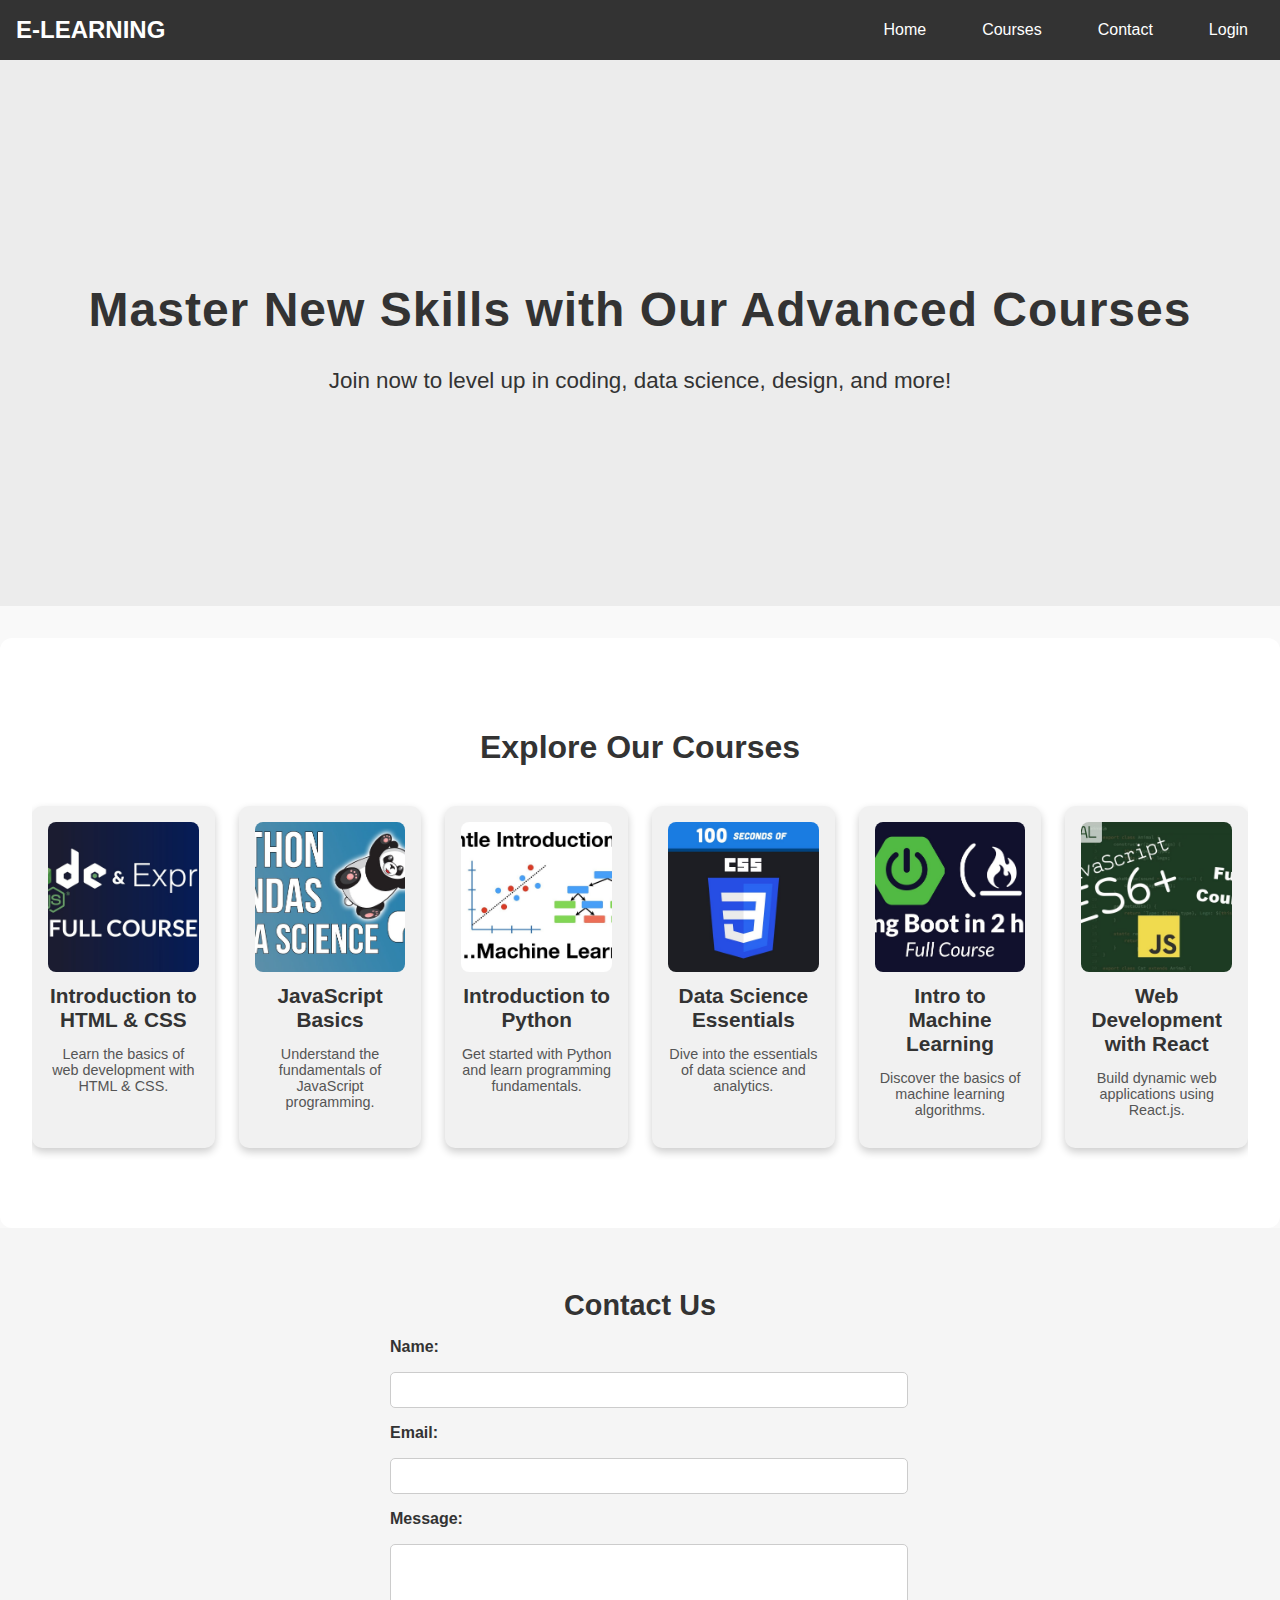
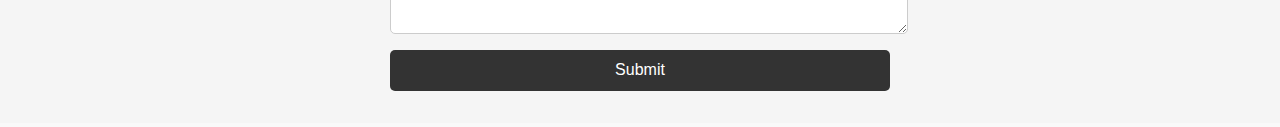
==== index.html @ 76c00157 "Html and Css added" ====
<!DOCTYPE html>
<html lang="en">
<head>
  <meta charset="UTF-8">
  <meta name="viewport" content="width=device-width, initial-scale=1.0">
  <title>Advanced E-Learning Platform</title>
  <link rel="stylesheet" href="styles.css">
</head>
<body>

  <!-- Navigation Bar -->
  <nav class="navbar">
    <div class="navbar-brand">E-Learning</div>
    <ul class="navbar-menu">
      <li><a href="#home">Home</a></li>
      <li><a href="#courses">Courses</a></li>
      <li><a href="#contact">Contact</a></li>
      <li><a href="#login">Login</a></li>
    </ul>
  </nav>

  <!-- Header Section -->
  <header id="home">
    <h1>Master New Skills with Our Advanced Courses</h1>
    <p>Join now to level up in coding, data science, design, and more!</p>
  </header>

  <!-- Course Container -->
  <section id="courses" class="course-section">
    <h2>Explore Our Courses</h2>
    <div class="course-slider">
      <a href="course1.html" class="course-box">
        <img src="images/course1.jpg" alt="Introduction to HTML & CSS">
        <h3>Introduction to HTML & CSS</h3>
        <p>Learn the basics of web development with HTML & CSS.</p>
      </a>
      <a href="course2.html" class="course-box">
        <img src="images/course2.jpg" alt="JavaScript Basics">
        <h3>JavaScript Basics</h3>
        <p>Understand the fundamentals of JavaScript programming.</p>
      </a>
      <a href="course3.html" class="course-box">
        <img src="images/course3.jpg" alt="Introduction to Python">
        <h3>Introduction to Python</h3>
        <p>Get started with Python and learn programming fundamentals.</p>
      </a>
      <a href="course4.html" class="course-box">
        <img src="images/course4.jpg" alt="Data Science Essentials">
        <h3>Data Science Essentials</h3>
        <p>Dive into the essentials of data science and analytics.</p>
      </a>
      <a href="course5.html" class="course-box">
        <img src="images/course5.jpg" alt="Intro to Machine Learning">
        <h3>Intro to Machine Learning</h3>
        <p>Discover the basics of machine learning algorithms.</p>
      </a>
      <a href="course6.html" class="course-box">
        <img src="images/course6.jpg" alt="Web Development with React">
        <h3>Web Development with React</h3>
        <p>Build dynamic web applications using React.js.</p>
      </a>
    </div>
  </section>

  <!-- Contact Us Section -->
  <footer id="contact">
    <div class="footer-content">
      <h3>Contact Us</h3>
      <form action="contact.html" method="post">
        <label for="name">Name:</label>
        <input type="text" id="name" name="name" required>
        
        <label for="email">Email:</label>
        <input type="email" id="email" name="email" required>
        
        <label for="message">Message:</label>
        <textarea id="message" name="message" rows="4" required></textarea>
        
        <button type="submit">Submit</button>
      </form>
    </div>
  </footer>

</body>
</html>
---- styles.css ----
/* Basic Layout */
body {
  background: #f9f9f9;
  font-family: Arial, sans-serif;
  margin: 0;
  padding: 0;
  color: #333;
}

/* Navbar Styling */
.navbar {
  background-color: #333;
  padding: 1rem;
  display: flex;
  justify-content: space-between;
  align-items: center;
  position: sticky;
  top: 0;
  z-index: 10;
}

.navbar-brand {
  color: #ffffff;
  font-size: 1.5rem;
  font-weight: bold;
  text-transform: uppercase;
}

.navbar-menu {
  list-style: none;
  display: flex;
  gap: 1.5rem;
  margin: 0;
  padding: 0;
}

.navbar-menu li {
  display: inline;
}

.navbar-menu li a {
  color: #ffffff;
  text-decoration: none;
  font-size: 1rem;
  padding: 0.5rem 1rem;
  transition: background-color 0.3s, color 0.3s;
}

.navbar-menu li a:hover {
  background-color: #ffffff;
  color: #333;
  border-radius: 5px;
}

/* Header Section */
header {
  text-align: center;
  padding: 3rem 1rem;
  color: #333;
  min-height: 50vh;
  display: flex;
  flex-direction: column;
  justify-content: center;
  background: #ececec;
}

header h1 {
  font-size: 3rem;
  margin-bottom: 0.5rem;
  letter-spacing: 1px;
  color: #333;
}

header p {
  font-size: 1.4rem;
  font-weight: 500;
}

/* Course Section */
.course-section {
  padding: 4rem 2rem;
  background: #ffffff;
  border-radius: 12px;
  margin-top: 2rem;
  text-align: center;
}

.course-section h2 {
  font-size: 2rem;
  color: #333;
  margin-bottom: 1.5rem;
}

.course-slider {
  display: flex;
  overflow-x: auto;
  gap: 1.5rem;
  padding: 1rem 0;
}

.course-box {
  background-color: #f1f1f1;
  border-radius: 10px;
  box-shadow: 0 4px 8px rgba(0, 0, 0, 0.2);
  width: 250px;
  text-align: center;
  padding: 1rem;
  transition: transform 0.3s;
  text-decoration: none;
  color: inherit;
}

.course-box img {
  width: 100%;
  height: 150px;
  border-radius: 8px;
  object-fit: cover;
}

.course-box h3 {
  font-size: 1.3rem;
  margin: 0.5rem 0;
  color: #333;
}

.course-box p {
  font-size: 0.9rem;
  color: #555;
}

.course-box:hover {
  transform: scale(1.1);
  background-color: #e0e0e0;
  cursor: pointer;
}

/* Contact Section */
footer {
  padding: 2rem;
  background: #f5f5f5;
  color: #333;
  text-align: center;
}

footer h3 {
  font-size: 1.8rem;
  margin-bottom: 1rem;
}

footer form {
  max-width: 500px;
  margin: 0 auto;
  display: flex;
  flex-direction: column;
  gap: 1rem;
}

footer form label {
  font-weight: bold;
  text-align: left;
}

footer form input, footer form textarea {
  width: 100%;
  padding: 0.5rem;
  font-size: 1rem;
  border: 1px solid #ccc;
  border-radius: 5px;
}

footer form textarea {
  resize: vertical;
}

footer form button {
  padding: 0.7rem 1.5rem;
  background-color: #333;
  color: #fff;
  font-size: 1rem;
  border: none;
  border-radius: 5px;
  cursor: pointer;
  transition: background-color 0.3s;
}

footer form button:hover {
  background-color: #555;
}
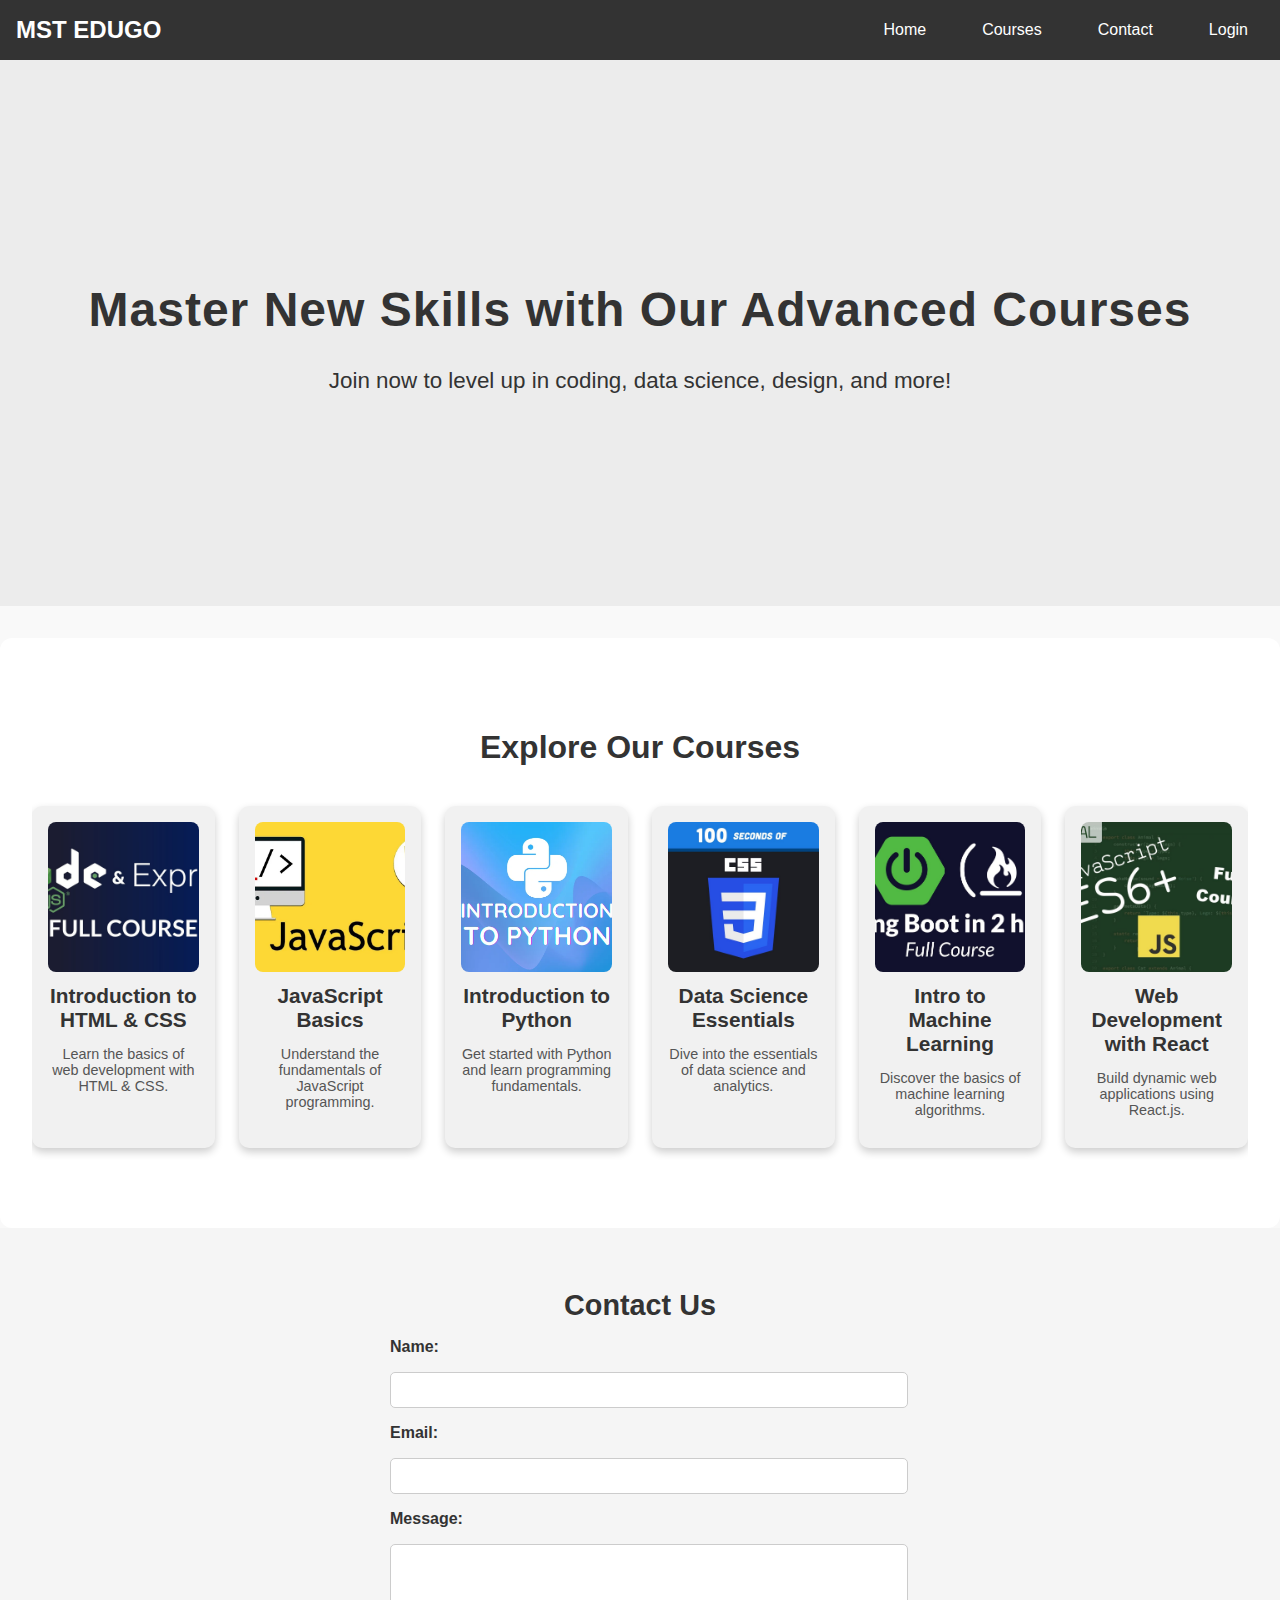
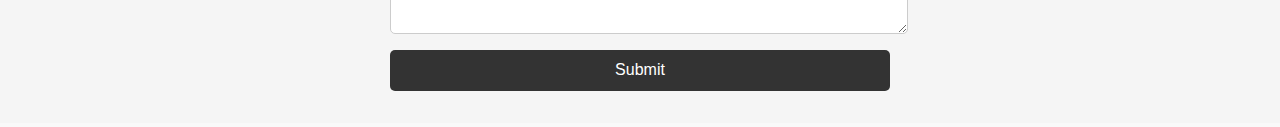
==== commit 7f90f175: "Html and Css Edited" ====
--- a/index.html
+++ b/index.html
@@ -3,14 +3,14 @@
 <head>
   <meta charset="UTF-8">
   <meta name="viewport" content="width=device-width, initial-scale=1.0">
-  <title>Advanced E-Learning Platform</title>
+  <title>E-Learning Platform</title>
   <link rel="stylesheet" href="styles.css">
 </head>
 <body>
 
   <!-- Navigation Bar -->
   <nav class="navbar">
-    <div class="navbar-brand">E-Learning</div>
+    <div class="navbar-brand">MST EduGo</div>
     <ul class="navbar-menu">
       <li><a href="#home">Home</a></li>
       <li><a href="#courses">Courses</a></li>
@@ -29,32 +29,32 @@
   <section id="courses" class="course-section">
     <h2>Explore Our Courses</h2>
     <div class="course-slider">
-      <a href="course1.html" class="course-box">
+      <a href="" class="course-box">
         <img src="images/course1.jpg" alt="Introduction to HTML & CSS">
         <h3>Introduction to HTML & CSS</h3>
         <p>Learn the basics of web development with HTML & CSS.</p>
       </a>
-      <a href="course2.html" class="course-box">
+      <a href="" class="course-box">
         <img src="images/course2.jpg" alt="JavaScript Basics">
         <h3>JavaScript Basics</h3>
         <p>Understand the fundamentals of JavaScript programming.</p>
       </a>
-      <a href="course3.html" class="course-box">
-        <img src="images/course3.jpg" alt="Introduction to Python">
+      <a href="" class="course-box">
+        <img src="images/course3.png" alt="Introduction to Python">
         <h3>Introduction to Python</h3>
         <p>Get started with Python and learn programming fundamentals.</p>
       </a>
-      <a href="course4.html" class="course-box">
+      <a href="" class="course-box">
         <img src="images/course4.jpg" alt="Data Science Essentials">
         <h3>Data Science Essentials</h3>
         <p>Dive into the essentials of data science and analytics.</p>
       </a>
-      <a href="course5.html" class="course-box">
+      <a href="" class="course-box">
         <img src="images/course5.jpg" alt="Intro to Machine Learning">
         <h3>Intro to Machine Learning</h3>
         <p>Discover the basics of machine learning algorithms.</p>
       </a>
-      <a href="course6.html" class="course-box">
+      <a href="" class="course-box">
         <img src="images/course6.jpg" alt="Web Development with React">
         <h3>Web Development with React</h3>
         <p>Build dynamic web applications using React.js.</p>
